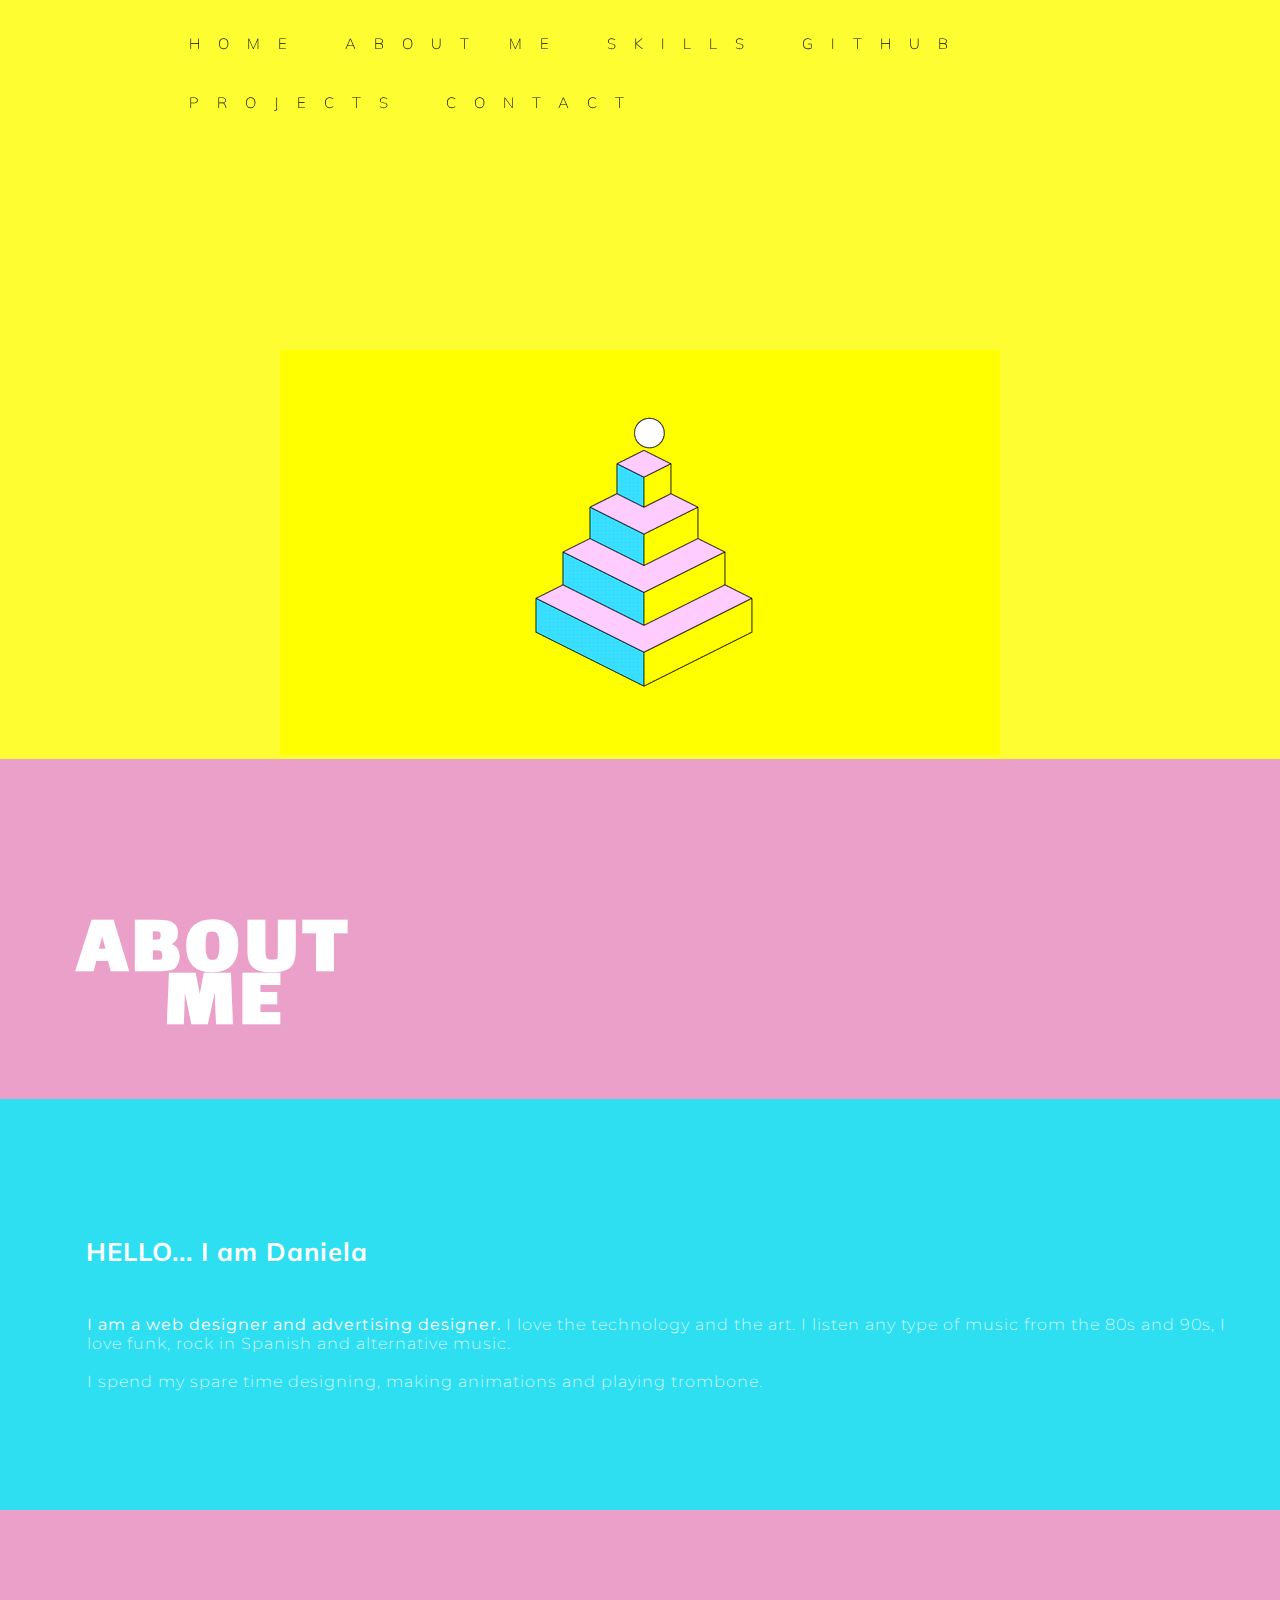
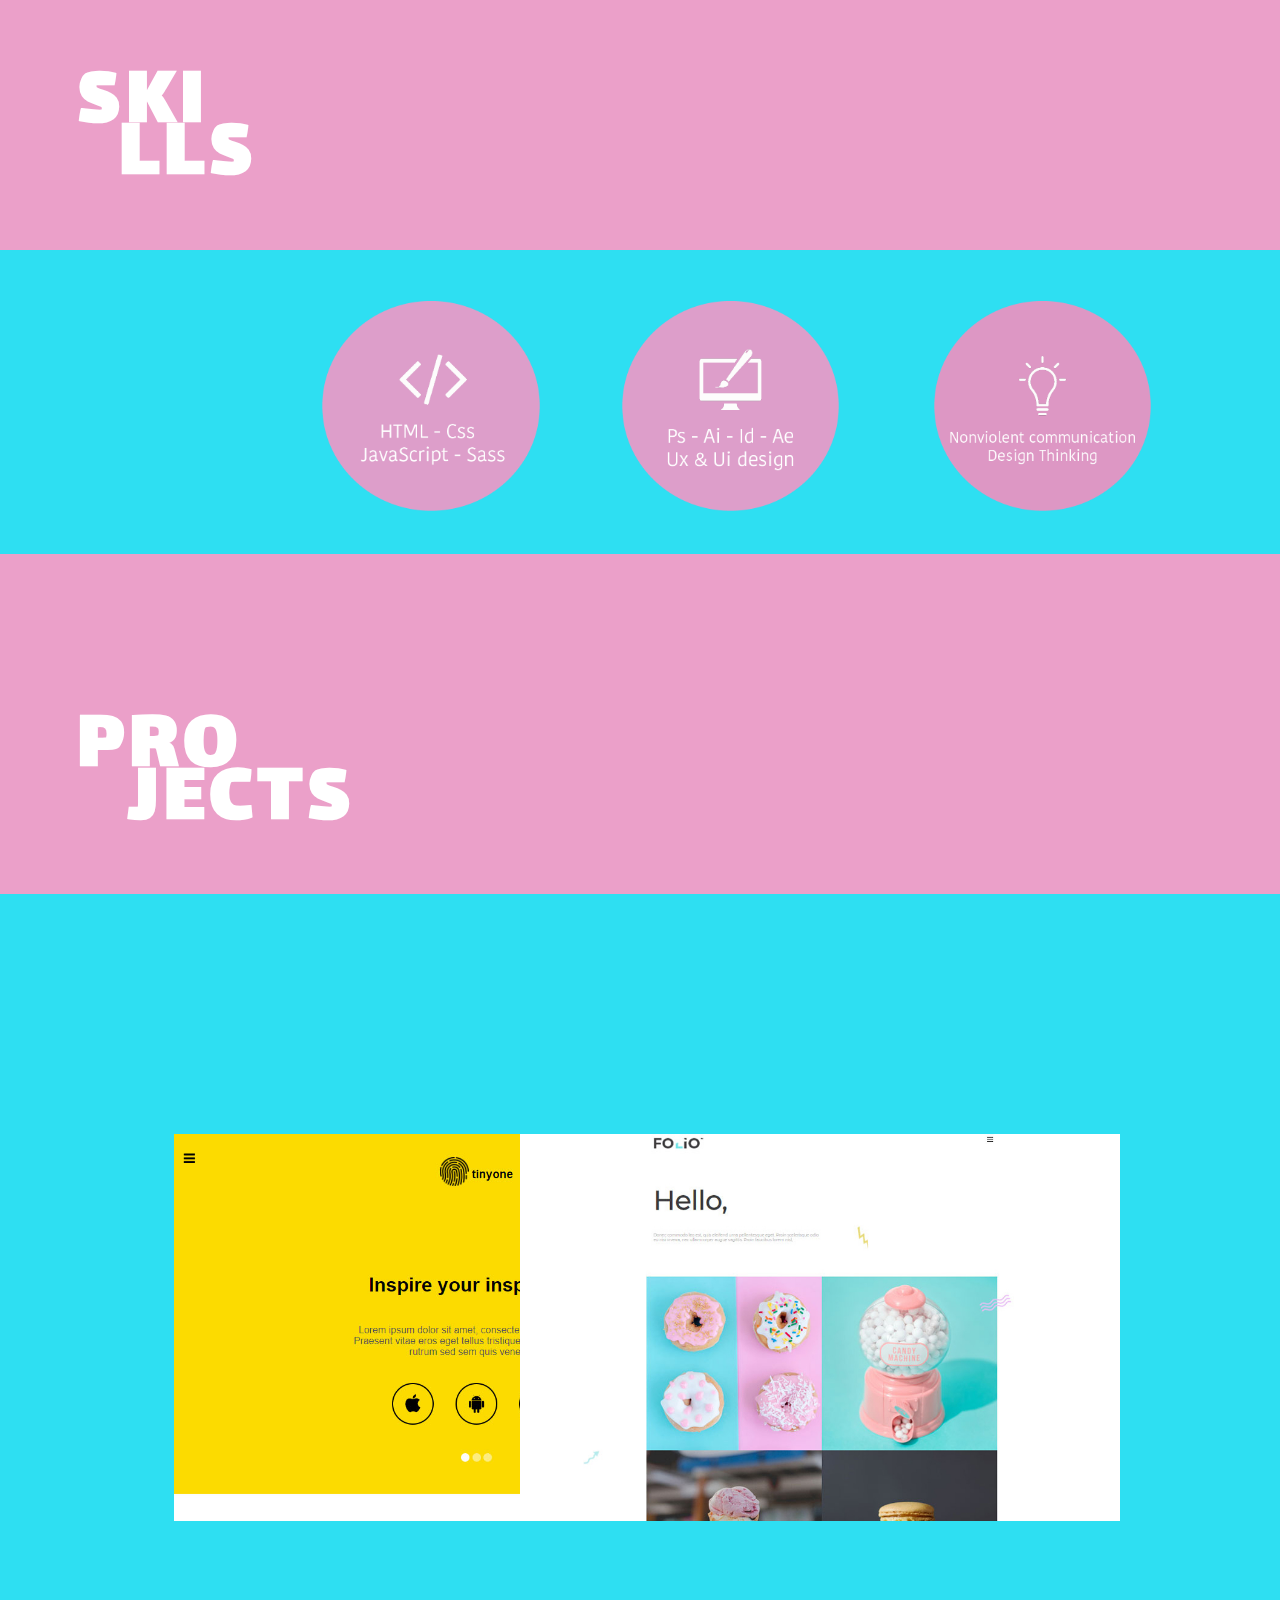
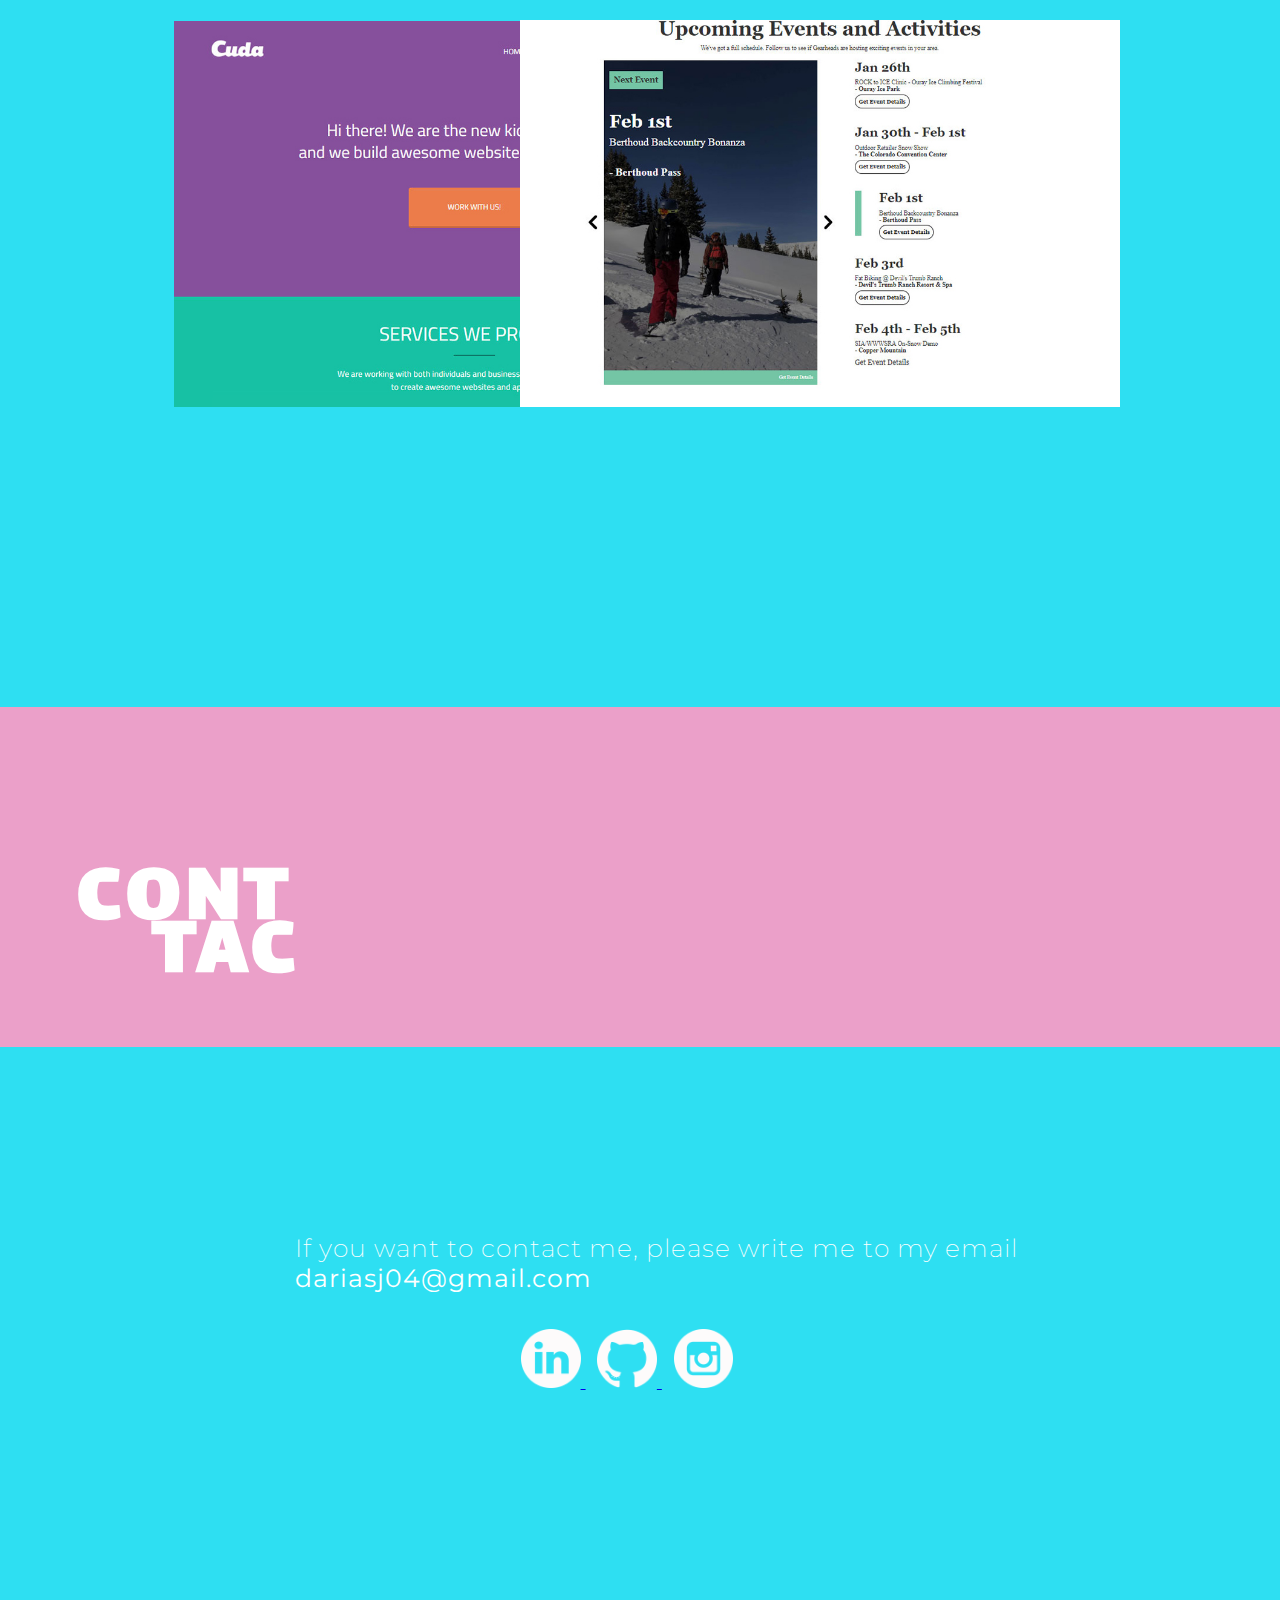
==== Portafolio-Daniela-final/prototypeO/index.html @ 11e6c34a "upload changes" ====
<!DOCTYPE html>
<html lang="en">

<head>
    <meta charset="utf-8" />
    <meta http-equiv="X-UA-Compatible" content="IE=edge">
    <title>D A N I E L A - Portfolio</title>
    <link rel="shortcut icon" href="img/cactus-of-mexico.png" type="image/x-icon">
    <meta name="viewport" content="width=device-width, initial-scale=1">
    <link href="https://fonts.googleapis.com/css?family=Anton|Montserrat" rel="stylesheet">
    <link rel="stylesheet" type="text/css" media="screen" href="css/style.css" />
    <link href="https://fonts.googleapis.com/css?family=Lalezar" rel="stylesheet">
    <link href="https://fonts.googleapis.com/css?family=Muli" rel="stylesheet">
    <link href="https://fonts.googleapis.com/css?family=Montserrat:700|Muli" rel="stylesheet">
    <link href="https://fonts.googleapis.com/css?family=Fira+Sans+Condensed" rel="stylesheet">
</head>

<body>
    <!--Header-->
    <div id="menu">
        <div id="hamburger"></div>
        <ul class="options">
            <li>
                <a class="#_home" href="#header">Home</a>
            </li>
            <li>
                <a class="#_about" href="#aboutme_section">About Me</a>
            </li>
            <li>
                <a class="#_skills" href="#skills_section">Skills</a>
            </li>
            <li>
                <a class="#_github" href="https://github.com/danielaaj12">GitHub</a>
            </li>
            <li>
                <a class="#_projects" href="#projects_section">Projects</a>
            </li>
            <li>
                <a class="#_contact" href="#contact_section">Contact</a>
            </li>
        </ul>
    </div>
    <!--Animación-->
    <div id="header">
        <div class="header_images">
            <img class="animation" src="img/gif1.gif" alt="Cactus animation">
        </div>
    </div>
    <!--About me-->
    <div id="aboutme_section">
        <div id="aboutme_title">
            <section class="aboutme_section_title">
                <h3 class="about_title">ABOUT</h3>
                <h3 class="about_title2">ME</h3>
            </section>
        </div>
        <div class="aboutme_content"><a href=""></a>
            <section class="aboutme_text_section">
                <h2 class="about_text_title"> HELLO... I am Daniela</h2>

                <p class="p_about"><strong>I am a web designer and advertising designer.</strong> I love the technology
                    and the art. I
                    listen any type of music from the 80s and 90s, I love funk, rock in Spanish and alternative music.
                </p>
                <br>
                <p class="p_about">I spend my spare time designing, making animations and playing trombone.</p>
            </section>
        </div>
    </div>
    <!--End About me section-->

    <!--Skills-->
    <div id="skills_section">
        <section class="skills_section_title">
            <h3 class="skills_title">SKI</h3>
            <h3 class="skills_title2">LLS</h3>
        </section>
        <div class="skills_content"><a href=""></a>
            <img class="design_info_img" src="img/code.png" alt="imagen de habilidades en diseño">
            <img class="soft_info_img" src="img/design.png" alt="imagen de habilidades blandas">
            <img class="web_info_img" src="img/soft.png" alt="imagen de habilidades web">
            <!--End Skills Section-->
        </div>
    </div>
    <!--End Skills section-->

    <!--Projects-->
    <div id="projects_section">
        <section class="projects_section_title">
            <h3 class="projects_title">PRO</h3>
            <h3 class="projects_title2">JECTS</h3>
        </section>
        <div class="projects_content">
            <div class="projects_images">
                <div class="c-img">
                    <img src="img/tinyone.jpg" alt="Tinyone project">
                    <div class="txt">
                        <h1>TINYONE PROJECT</h1>
                        <p>
                            This project was carried out in the second semester of the race, the idea was to pass a PSD
                            to a code that uses good practices and makes it sensitive. For the tinyone project I used
                            HTML, CSS, SASS, JS.
                        </p>
                    </div>
                </div>

                <div class="c-img-folio">
                    <img src="img/folio.jpg" alt="Folio project">
                    <div class="txt">
                        <h1>FOLIO PROJECT</h1>
                        <p>
                            This project was carried out in the second semester of the race, the idea was to pass a PSD
                            to a code that uses good practices and makes it sensitive. For the tinyone project I used
                            HTML, CSS, SASS, JS.
                        </p>
                    </div>
                </div>

                <div class="c-img-cuda">
                    <img src="img/cuda.jpg" alt="Cuda project">
                    <div class="txt">
                        <h1>CUDA PROJECT</h1>
                        <p>
                            This project was carried out in the second semester of the race, the idea was to pass a PSD
                            to a code that uses good practices and makes it sensitive. For the tinyone project I used
                            HTML, CSS, SASS, JS.
                        </p>
                    </div>
                </div>

                <div class="c-img-events">
                    <img src="img/events.jpg" alt="Events project">
                    <div class="txt">
                        <h1>EVENTS PROJECT</h1>
                        <p>
                            This project was carried out in the second semester of the race, the idea was to pass a PSD
                            to a code that uses good practices and makes it sensitive. For the tinyone project I used
                            HTML, CSS, SASS, JS.
                        </p>
                    </div>
                </div>
            </div>
        </div>
    </div>
    <!--Contact-->
    <div id="contact_section">
        <section class="contact_section_title">
            <h3 class="contact_title">CONT</h3>
            <h3 class="contact_title2">TAC</h3>
        </section>
        <div class="contact_content">
            <div class="contact_info">
                <p class="email_text">If you want to contact me, please write me to my email
                    <strong>
                        <a class="email_address" href="#">dariasj04@gmail.com</a>
                    </strong>
                </p>
                <a href="#">
                    <img class="linkedin_contact" src="img/linkedin.png" alt="linkedin logo">
                </a>

                <a href="https://github.com/danielaaj12">
                    <img class="github_contact" src="img/github-logo.png" alt="github logo">
                </a>

                <a href="https://www.instagram.com/daniela_aj12/?hl=es-la">
                    <img class="instagram_contact" src="img/instagram-logo.png" alt="instagram logo">
                </a>
            </div>
        </div>
    </div>
    <!--End Contact section-->
    <script src="js/script.js"></script>
</body>

</html>
---- Portafolio-Daniela-final/prototypeO/css/style.css ----
* {
  margin: 0;
  padding: 0; }

body {
  font-weight: 200;
  letter-spacing: 1px;
  font-family: 'Montserrat', sans-serif;
  background-color: #2EDFF2; }

#header {
  background: #FEFD32;
  color: #eba0c9;
  padding: 193px 0 0px;
  position: relative;
  text-align: center; }
  #header .header_images {
    margin-top: 6%; }

.header-inner {
  padding: 0.25em 2rem; }

#menu {
  position: sticky;
  top: 0;
  background: #FEFD32;
  padding: 55px 10% 25px;
  z-index: 1; }
  #menu .options {
    position: relative;
    top: -41px;
    list-style: none;
    margin-left: 4%; }
    #menu .options li {
      float: left;
      transition: 0.25s;
      margin: 20px; }
    #menu .options a {
      color: black;
      text-decoration: none;
      font-family: 'Muli', sans-serif;
      text-transform: uppercase;
      letter-spacing: 2ch;
      font-size: 15px; }

#content {
  text-align: center; }
  #content p {
    padding: 10%; }

.aboutme_section_title, .skills_section_title, .projects_section_title, .contact_section_title {
  background-color: #eba0c9;
  padding: 140px 0 200px;
  position: relative; }

.about_title, .about_title2, .skills_title, .skills_title2, .projects_title, .projects_title2, .contact_title, .contact_title2 {
  font-family: 'Lalezar', cursive;
  font-size: 5.3rem;
  float: left;
  padding: 25px;
  letter-spacing: 5px;
  line-height: 72%;
  text-transform: uppercase;
  padding: 6%;
  padding-top: 24px;
  color: white; }

.about_title2, .skills_title2, .projects_title2, .contact_title2 {
  margin-left: -26.6%;
  padding-top: 6%; }

.skills_title2 {
  margin-left: -19%; }

.design_info_img {
  width: 17%;
  margin-top: 4%;
  margin-left: -1%; }

.web_info_img {
  width: 17%;
  margin-left: 7%; }

.soft_info_img {
  width: 17%;
  margin-left: 6%; }

.projects_title2 {
  margin-left: -21%; }

.contact_title2 {
  margin-left: -23%; }

.aboutme_content {
  padding: 50px 0 80px;
  position: relative;
  background-color: #2EDFF2; }

.skills_content {
  background-color: #2EDFF2;
  padding: 0px 0 0px;
  position: relative; }

.projects_content {
  background-color: #2EDFF2;
  padding: 140px 0 200px;
  position: relative; }

.contact_content {
  background-color: #2EDFF2;
  padding: 140px 0 200px;
  position: relative; }

.aboutme_text_section {
  color: white;
  padding: 3%;
  font-family: 'Montserrat', sans-serif;
  padding: -1 0 30px 0; }

.about_text_title {
  font-family: "Muli", sans-serif;
  margin: 3rem;
  font-size: 1.6rem;
  padding: -1 0 30px 0;
  color: white; }

strong {
  color: white; }

.text_skills {
  color: white; }

h4 {
  color: white; }

.p_about {
  margin-left: 49px;
  color: white; }

.projects_images {
  margin-left: -53px; }

.skills_content {
  margin-bottom: 3%; }

.email_address {
  text-decoration: none;
  color: white;
  cursor: pointer; }

.email_text {
  margin-left: 21%;
  color: white; }

.email_text {
  font-size: 25px; }

.github_contact, .linkedin_contact, .instagram_contact {
  width: 5%;
  margin-top: 3%; }

.github_contact {
  margin-left: 1%; }

.linkedin_contact {
  margin-left: 40%; }

.contact_info {
  padding: 0%;
  margin: 46px; }

.instagram_contact {
  margin-left: 1%; }

.c-img-cuda {
  background: #87509c;
  width: 95%;
  max-width: 600px;
  margin: 100px auto;
  position: relative;
  overflow: hidden;
  cursor: pointer;
  margin-left: 17%;
  display: flex;
  align-items: center; }
  .c-img-cuda:before, .c-img-cuda:after {
    content: "";
    position: absolute;
    width: calc(100% - 30px);
    height: 6px;
    background: #61b59d;
    transition: all .3s; }
  .c-img-cuda:before {
    left: -100%;
    top: 10px; }
  .c-img-cuda:after {
    left: 100%;
    bottom: 10px; }
  .c-img-cuda:hover:before, .c-img-cuda:hover:after {
    left: 15px; }
  .c-img-cuda img {
    width: 100%; }
  .c-img-cuda .txt {
    text-align: center;
    position: absolute;
    transition: all .3s;
    transform: scale(1.5);
    opacity: 0; }
    .c-img-cuda .txt h1, .c-img-cuda .txt p {
      color: #FFF;
      padding: 10px 20px; }
  .c-img-cuda:hover .txt {
    transform: scale(1);
    opacity: 1; }
  .c-img-cuda:hover img {
    opacity: 0.2; }

h1 {
  letter-spacing: 2px; }

.c-img-events {
  background: black;
  width: 95%;
  max-width: 600px;
  margin: 100px auto;
  position: relative;
  overflow: hidden;
  cursor: pointer;
  margin-right: 12%;
  margin-top: -487px;
  display: flex;
  align-items: center; }
  .c-img-events:before, .c-img-events:after {
    content: "";
    position: absolute;
    width: calc(100% - 30px);
    height: 6px;
    background: #61b59d;
    transition: all .3s; }
  .c-img-events:before {
    left: -100%;
    top: 10px; }
  .c-img-events:after {
    left: 100%;
    bottom: 10px; }
  .c-img-events:hover:before, .c-img-events:hover:after {
    left: 15px; }
  .c-img-events img {
    width: 100%; }
  .c-img-events .txt {
    text-align: center;
    position: absolute;
    transition: all .3s;
    transform: scale(1.5);
    opacity: 0; }
    .c-img-events .txt h1, .c-img-events .txt p {
      color: #FFF;
      padding: 10px 20px; }
  .c-img-events:hover .txt {
    transform: scale(1);
    opacity: 1; }
  .c-img-events:hover img {
    opacity: 0.2; }

h1 {
  letter-spacing: 2px; }

.c-img-folio {
  background: #e8aed3;
  width: 95%;
  max-width: 600px;
  margin: 100px auto;
  position: relative;
  overflow: hidden;
  cursor: pointer;
  margin-right: 12%;
  margin-top: -487px;
  display: flex;
  align-items: center; }
  .c-img-folio:before, .c-img-folio:after {
    content: "";
    position: absolute;
    width: calc(100% - 30px);
    height: 6px;
    background: white;
    transition: all .3s; }
  .c-img-folio:before {
    left: -100%;
    top: 10px; }
  .c-img-folio:after {
    left: 100%;
    bottom: 10px; }
  .c-img-folio:hover:before, .c-img-folio:hover:after {
    left: 15px; }
  .c-img-folio img {
    width: 100%; }
  .c-img-folio .txt {
    text-align: center;
    position: absolute;
    transition: all .3s;
    transform: scale(1.5);
    opacity: 0; }
    .c-img-folio .txt h1, .c-img-folio .txt p {
      color: #FFF;
      padding: 10px 20px; }
  .c-img-folio:hover .txt {
    transform: scale(1);
    opacity: 1; }
  .c-img-folio:hover img {
    opacity: 0.2; }

h1 {
  letter-spacing: 2px; }

.c-img {
  width: 95%;
  max-width: 600px;
  margin: 100px auto;
  position: relative;
  overflow: hidden;
  cursor: pointer;
  background: #373535;
  margin-left: 17%;
  display: flex;
  align-items: center; }
  .c-img:before, .c-img:after {
    content: "";
    position: absolute;
    width: calc(100% - 30px);
    height: 6px;
    background: #d5d1d1;
    transition: all .3s; }
  .c-img:before {
    left: -100%;
    top: 10px; }
  .c-img:after {
    left: 100%;
    bottom: 10px; }
  .c-img:hover:before, .c-img:hover:after {
    left: 15px; }
  .c-img img {
    width: 100%; }
  .c-img .txt {
    text-align: center;
    position: absolute;
    transition: all .3s;
    transform: scale(1.5);
    opacity: 0; }
    .c-img .txt h1, .c-img .txt p {
      color: #FFF;
      padding: 10px 20px; }
  .c-img:hover .txt {
    transform: scale(1);
    opacity: 1; }
  .c-img:hover img {
    opacity: 0.1; }

h1 {
  letter-spacing: 2px; }

@media (max-width: 1024px) {
  .animation {
    width: 104%;
    margin-top: -6%; }

  .options {
    display: none; }

  .about_title2 {
    margin-left: -84.6%;
    padding-top: 22%; }

  .aboutme_text_section {
    padding: 0%; }

  .aboutme_content {
    background-color: #2EDFF2; }

  .skills_title2 {
    margin-left: -46%;
    margin-top: 18%; }

  .skills_content {
    background-color: white; }

  .projects_title2 {
    margin-left: -2%;
    margin-top: -11%; }

  .skills_description {
    margin-left: 39%; }

  .contact_title2 {
    margin-top: -10%;
    margin-left: 2%; }

  .skills_content {
    background-color: white; }

  .design_info_img, .soft_info_img, .web_info_img {
    width: 104%; }

  .design_info_img, .web_info_img, .soft_info_img {
    width: 69%;
    margin-left: 15%;
    margin-top: 30%; } }
@media (max-width: 768px) {
  .animation {
    width: 104%;
    margin-top: -6%; }

  .options {
    display: none; }

  .about_title2 {
    margin-left: -84.6%;
    padding-top: 22%; }

  .aboutme_text_section {
    padding: 0%; }

  .aboutme_content {
    background-color: #d75964ff; }

  .skills_title2 {
    margin-left: -46%;
    margin-top: 18%; }

  .skills_content {
    background-color: #2EDFF2; }

  .projects_title2 {
    margin-left: -2%;
    margin-top: -11%; }

  .skills_description {
    margin-left: 39%; }

  .contact_title2 {
    margin-top: -10%;
    margin-left: 2%; }

  .design_info_img, .soft_info_img, .web_info_img {
    width: 104%; }

  .design_info_img, .web_info_img, .soft_info_img {
    width: 69%;
    margin-left: 15%;
    margin-top: 15%; }

  .projects_content {
    background-color: #0D1321;
    background-image: url(../img/texture1.png); }

  .email_text {
    margin-left: 13%;
    font-size: 23px;
    margin-top: -18%; }

  .github_contact, .linkedin_contact {
    width: 13%;
    margin-top: 11%;
    cursor: pointer; }

  .github_contact {
    margin-left: 2%; }

  .linkedin_contact {
    margin-left: 28%; }

  .contact_info {
    padding: 0%;
    margin: -36px;
    margin-top: 37%; } }

/*# sourceMappingURL=style.css.map */
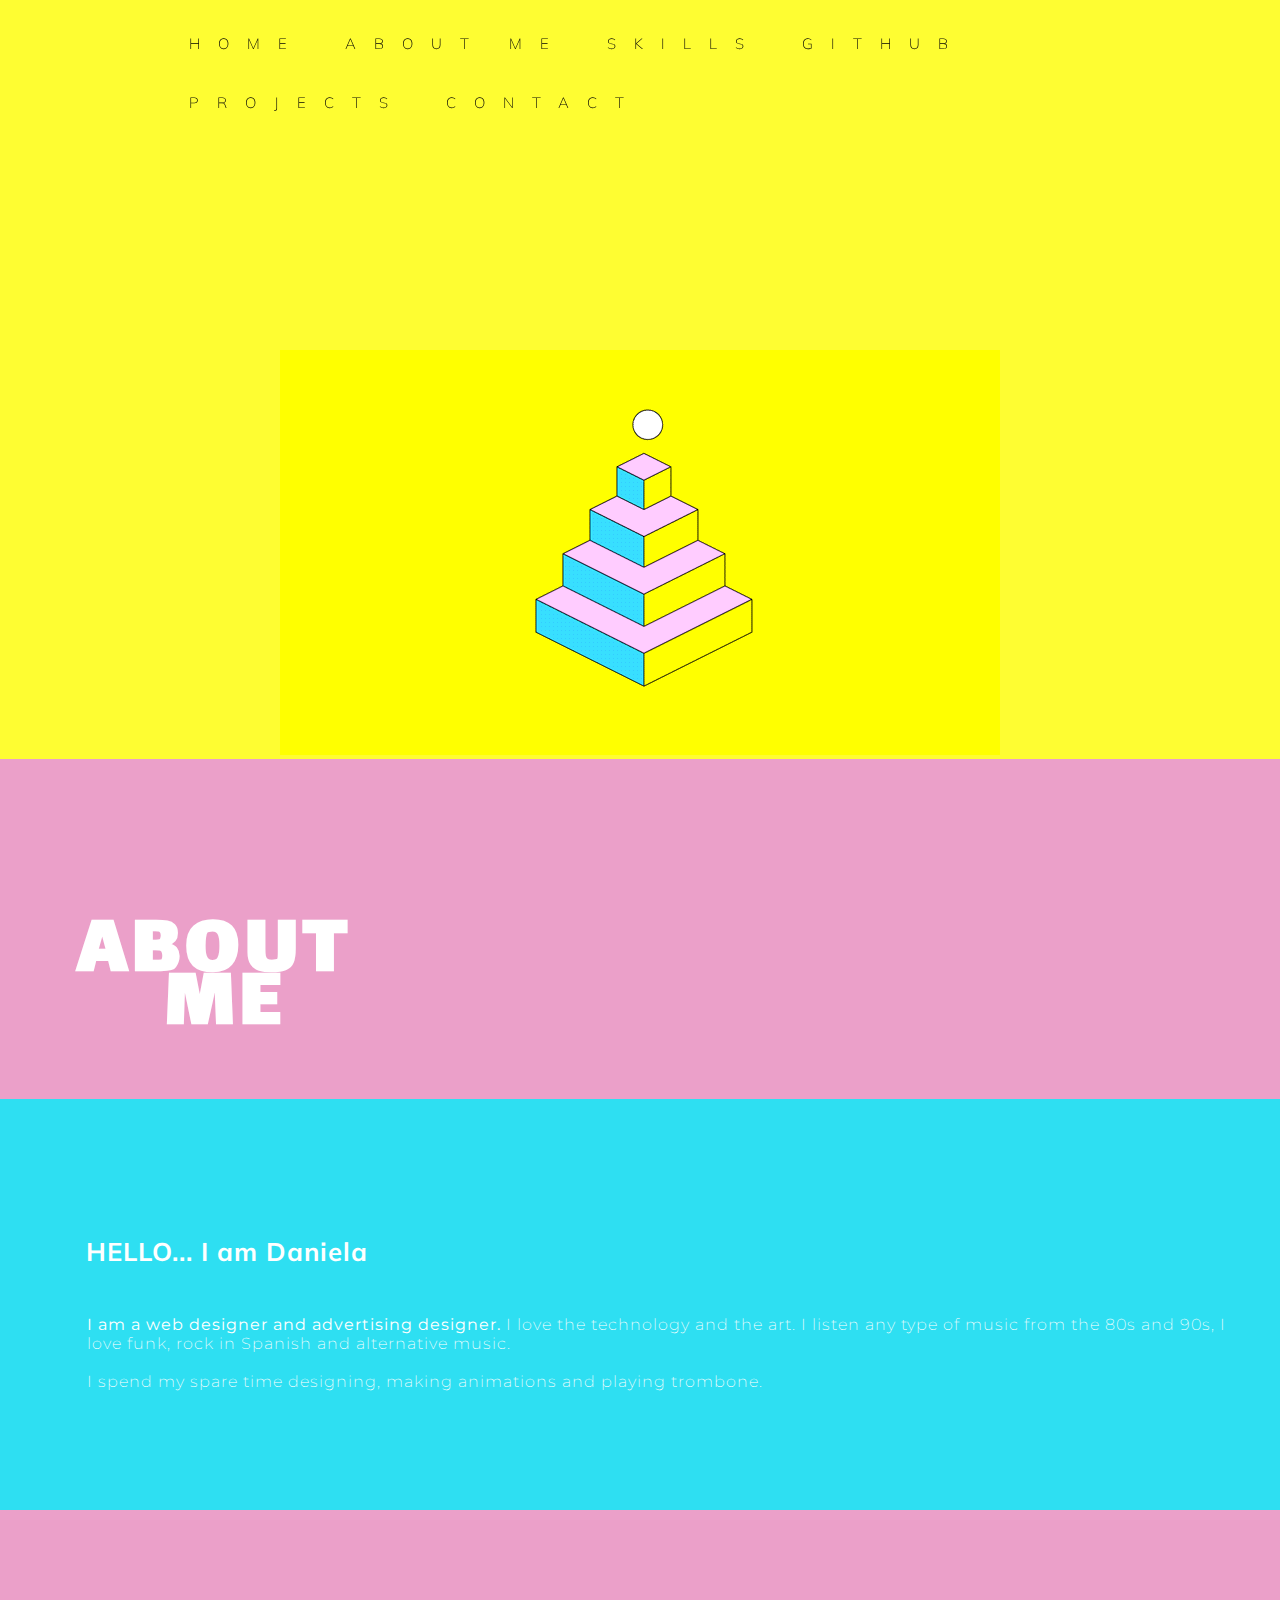
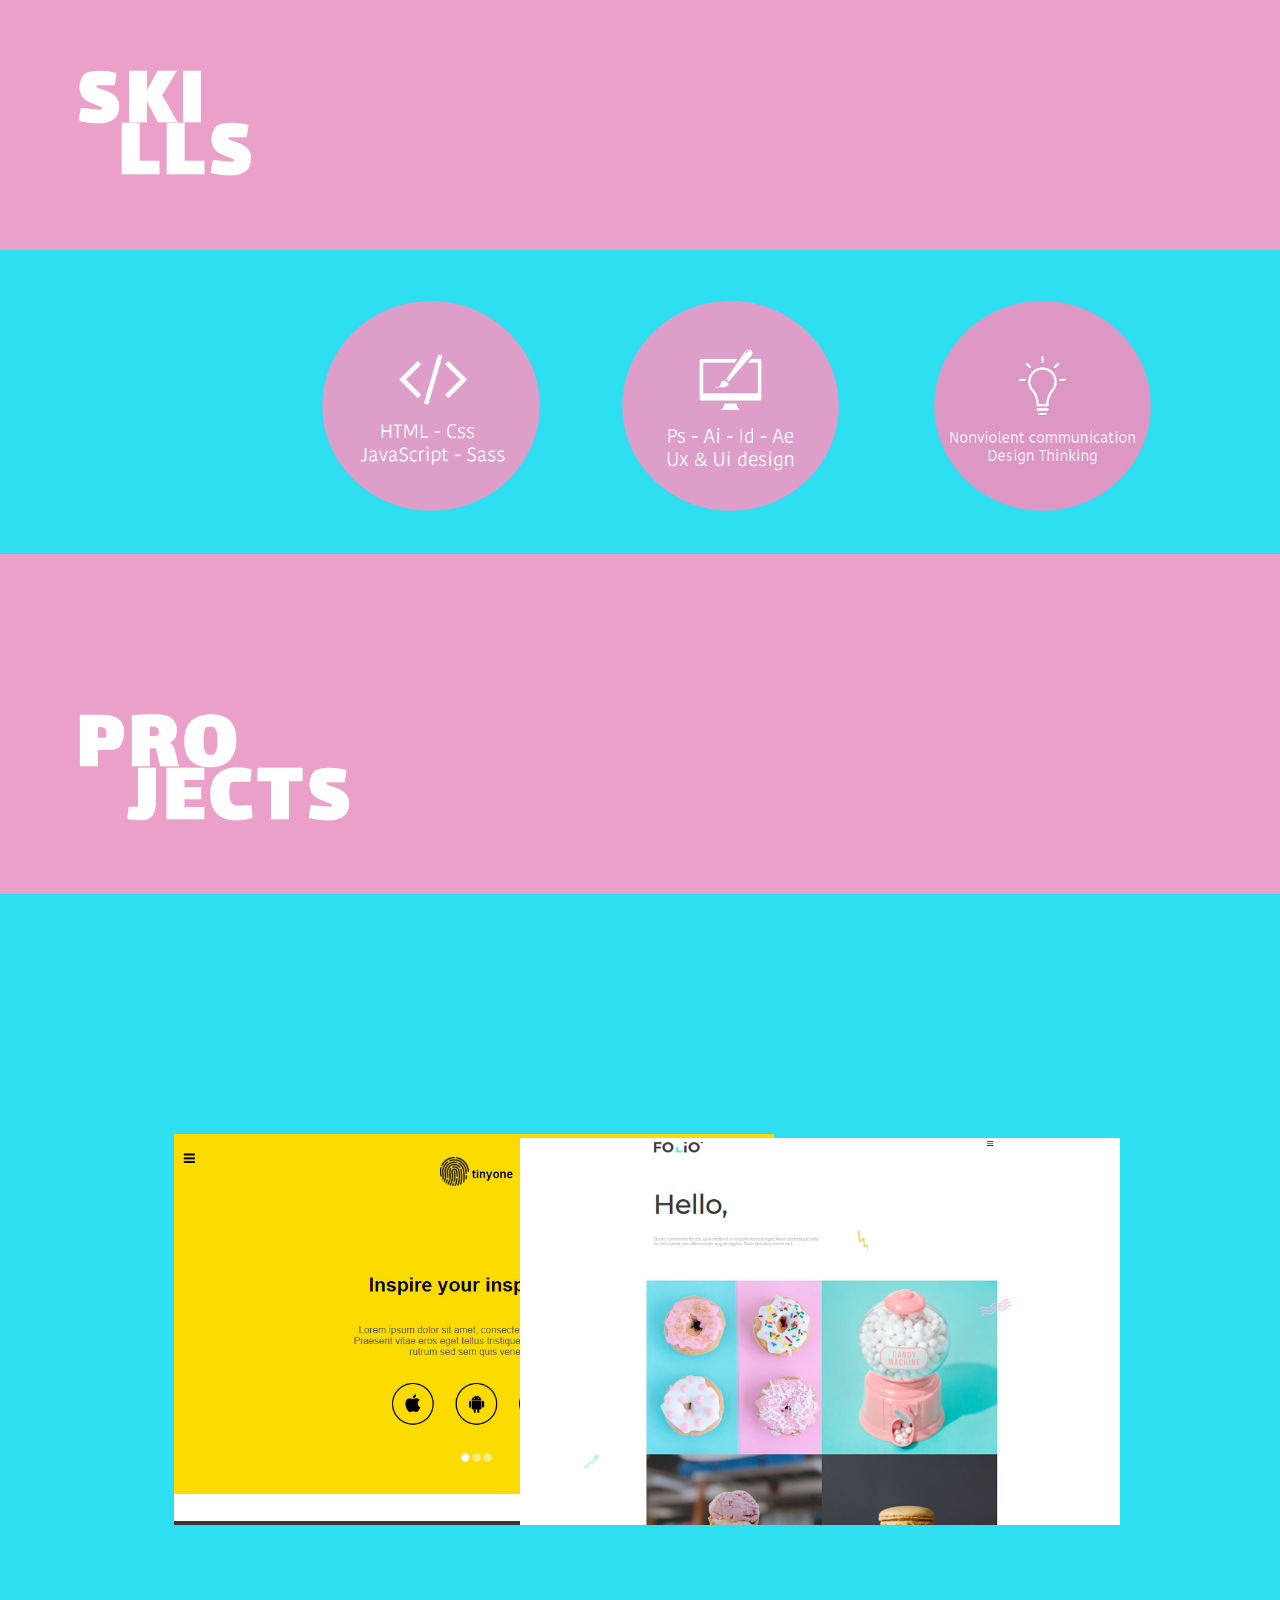
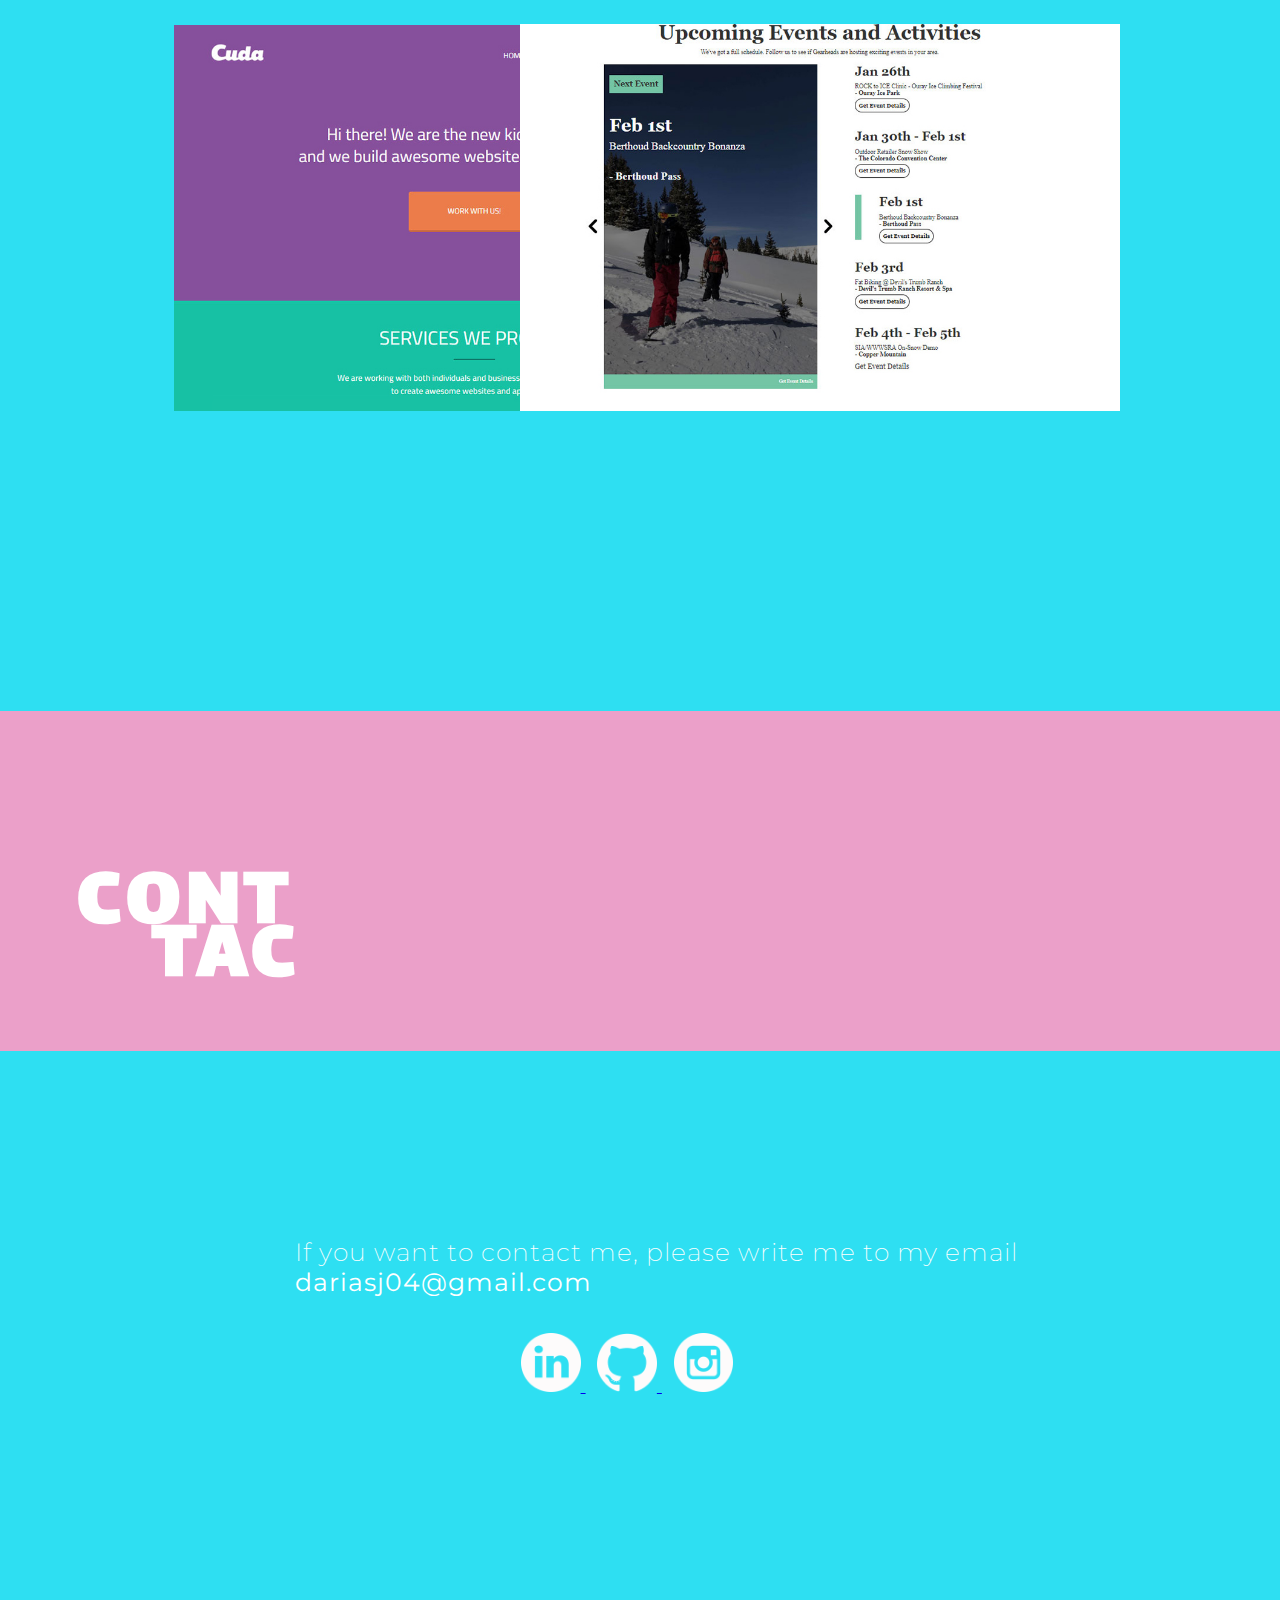
==== commit c0a1fe3d: "upload files" ====
--- a/Portafolio-Daniela-final/prototypeO/index.html
+++ b/Portafolio-Daniela-final/prototypeO/index.html
@@ -93,7 +93,9 @@
         <div class="projects_content">
             <div class="projects_images">
                 <div class="c-img">
-                    <img src="img/tinyone.jpg" alt="Tinyone project">
+                        <a href="https://github.com/danielaaj12/Pr-ctica-Tinyone">
+                            <img src="img/tinyone.jpg" alt="Tinyone">
+                        </a>
                     <div class="txt">
                         <h1>TINYONE PROJECT</h1>
                         <p>
@@ -103,6 +105,9 @@
                         </p>
                     </div>
                 </div>
+                <a href="https://github.com/danielaaj12">
+                  
+                </a>
 
                 <div class="c-img-folio">
                     <img src="img/folio.jpg" alt="Folio project">
@@ -127,7 +132,7 @@
                         </p>
                     </div>
                 </div>
-
+            
                 <div class="c-img-events">
                     <img src="img/events.jpg" alt="Events project">
                     <div class="txt">
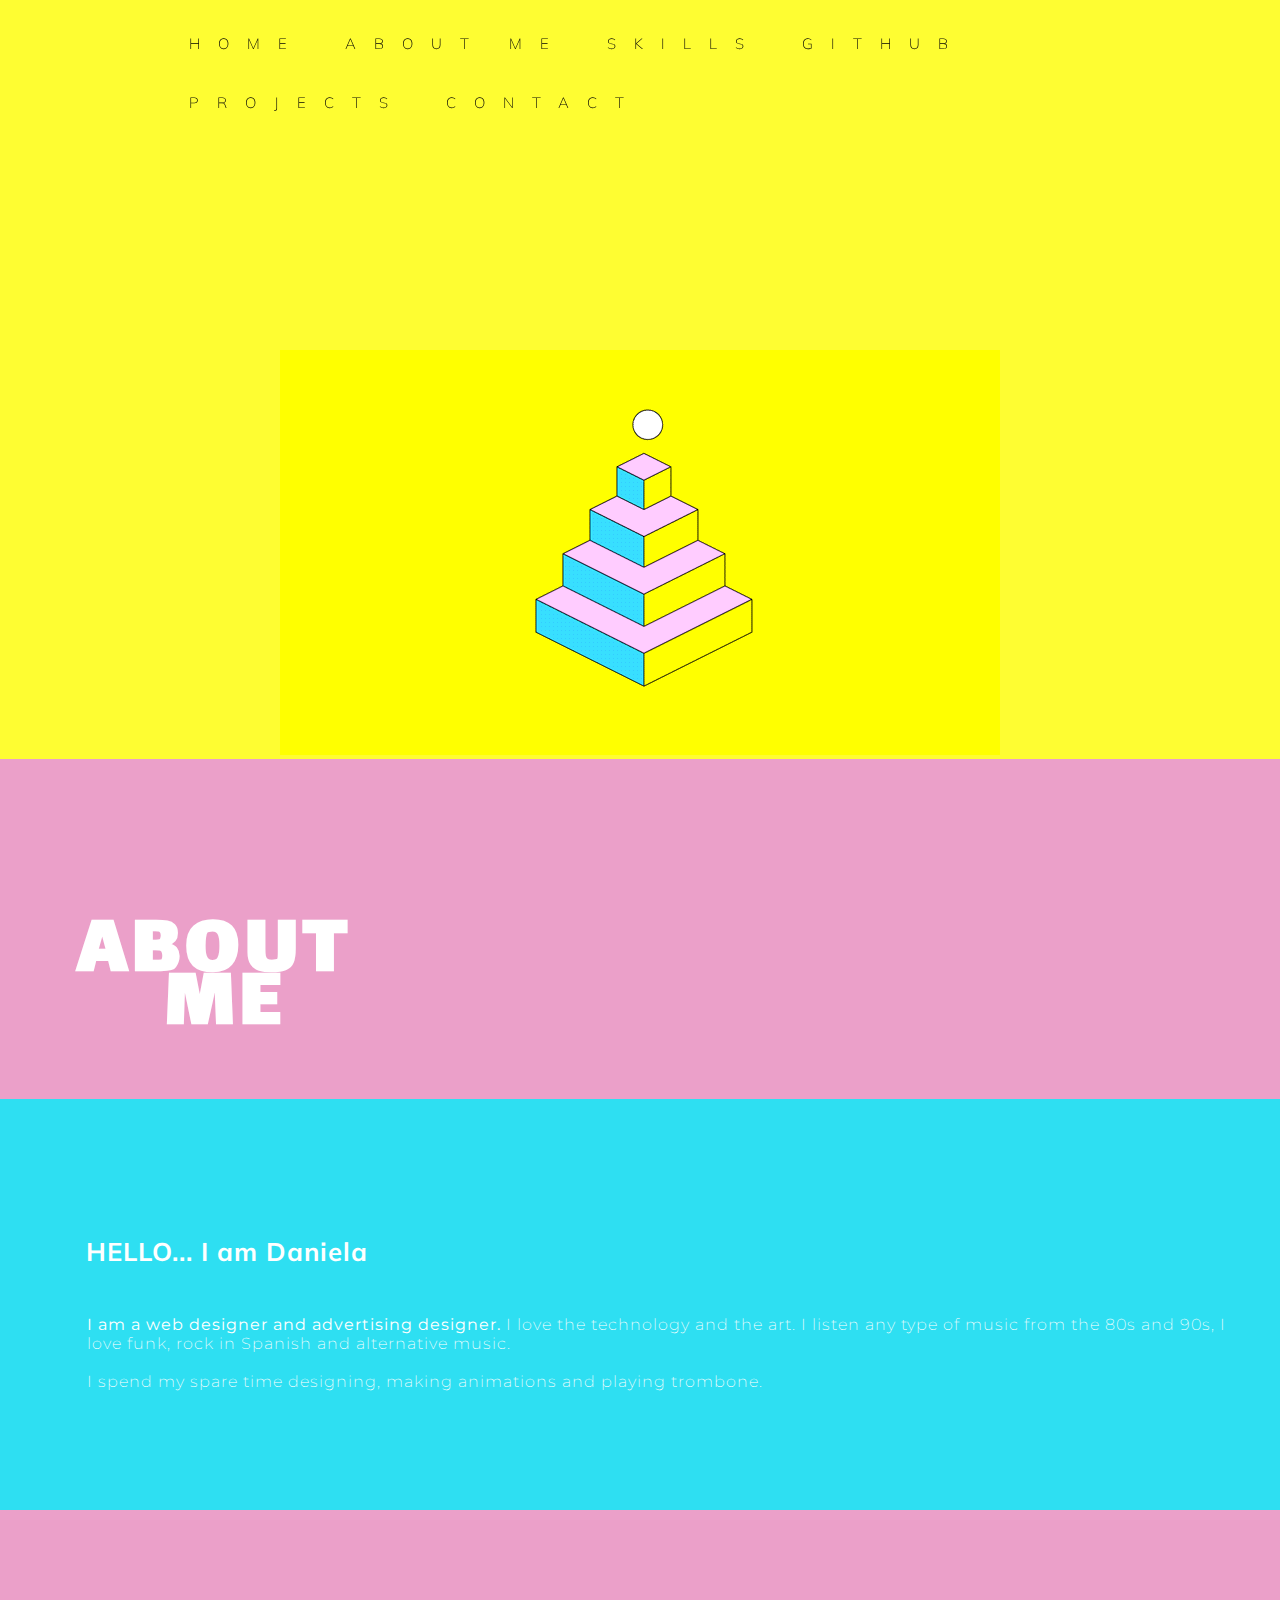
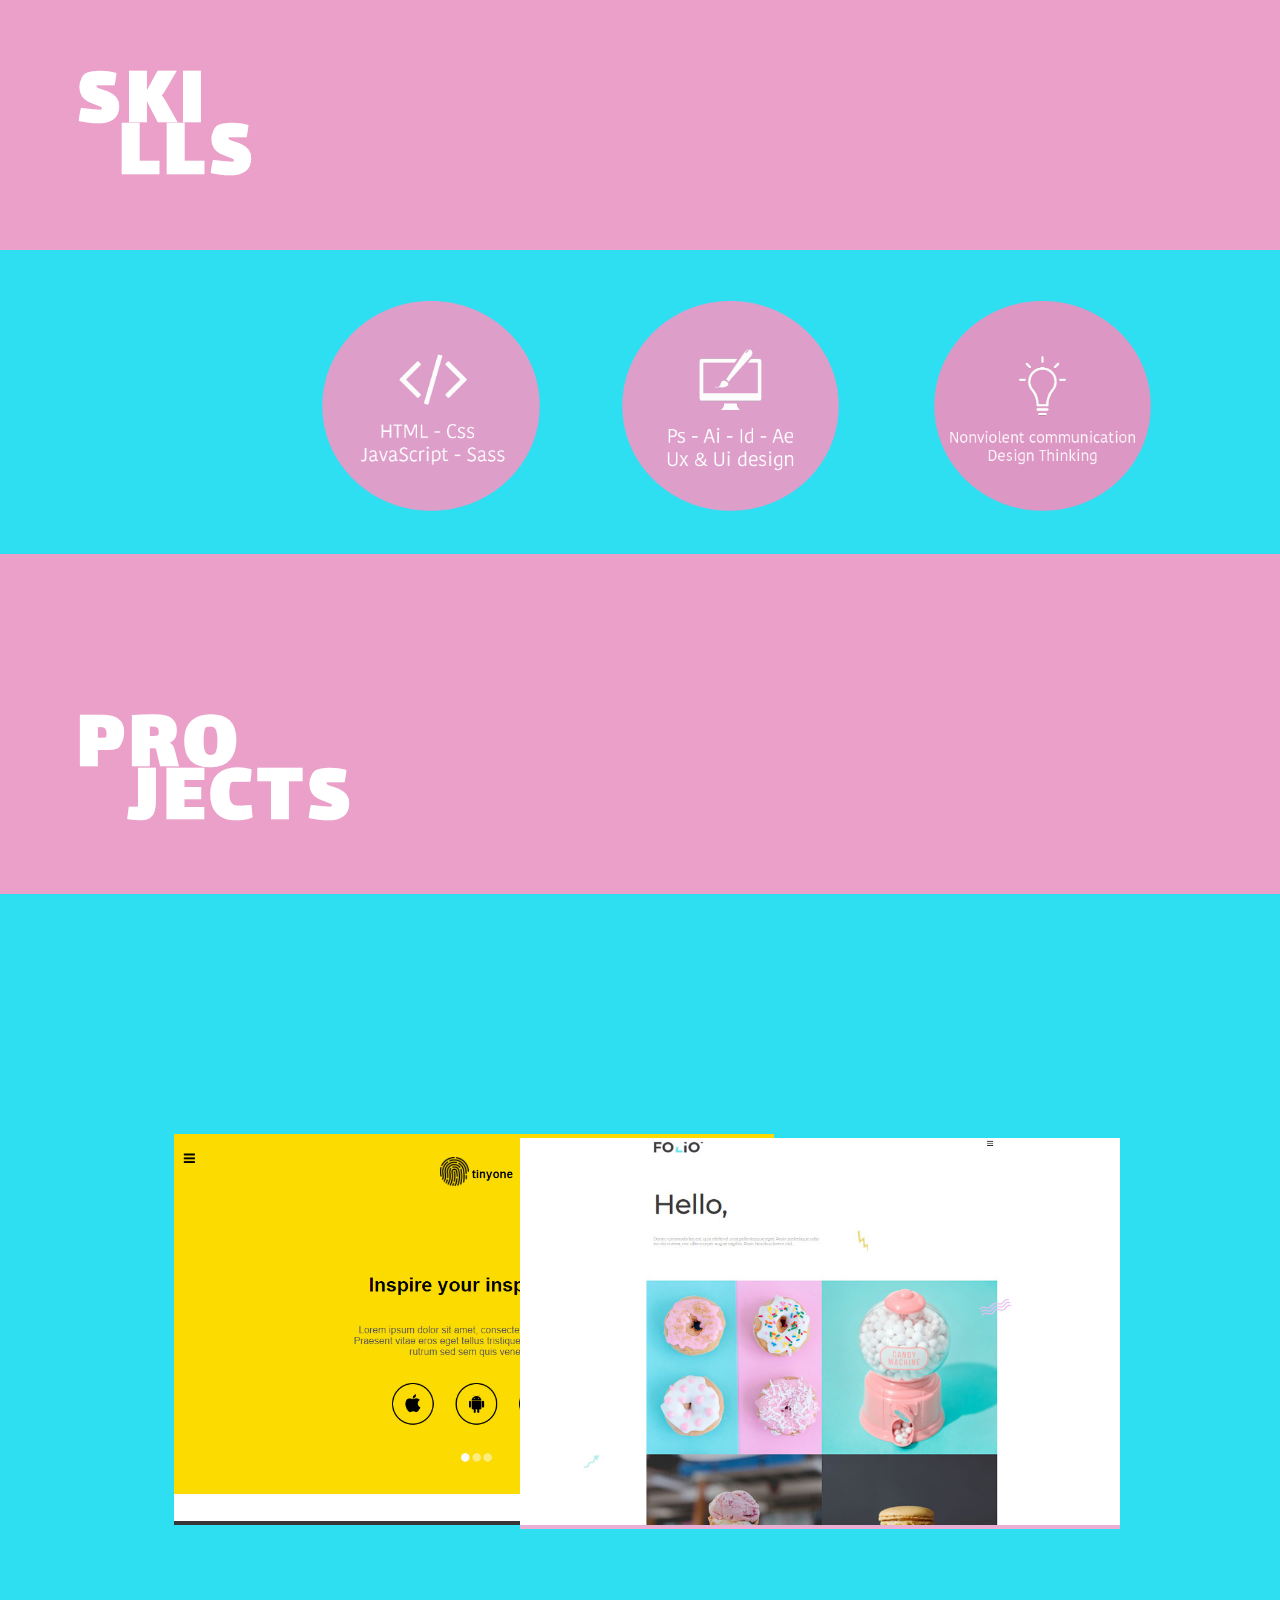
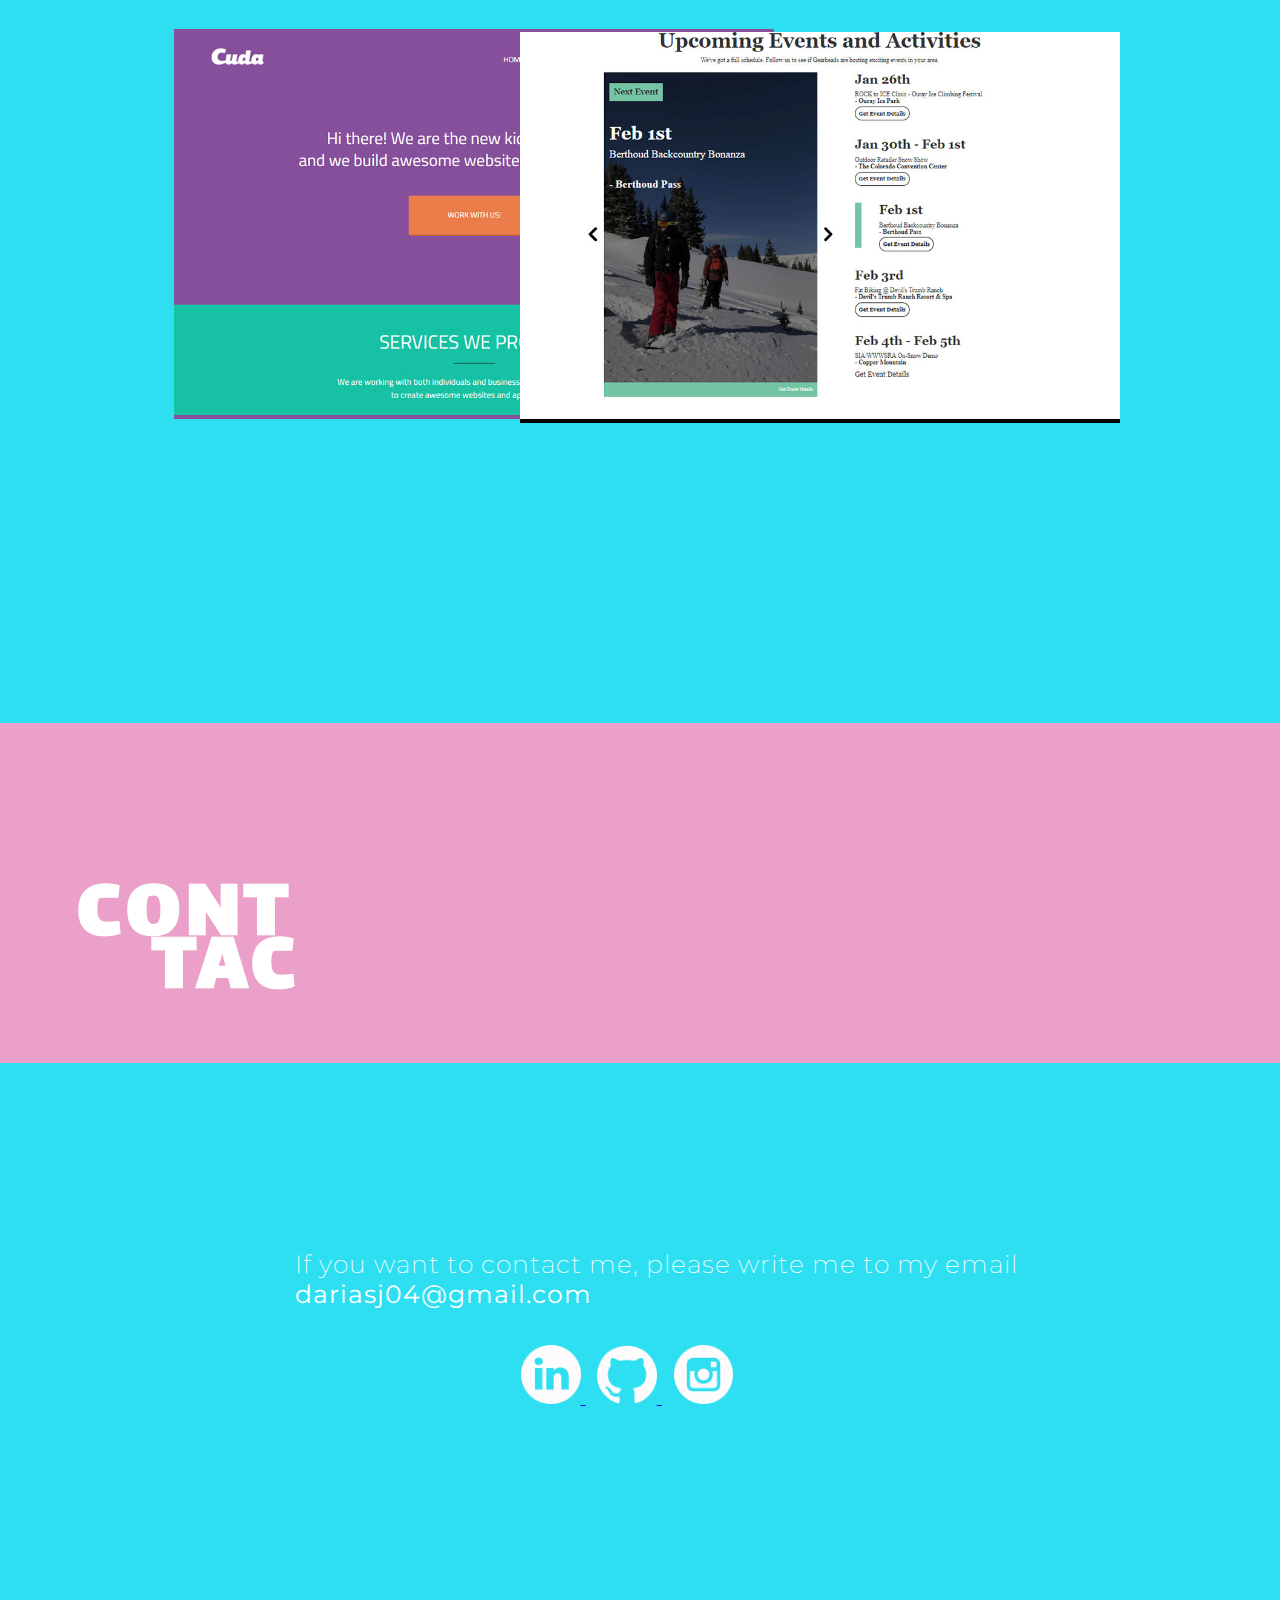
==== commit 8e6787a9: "upload files" ====
--- a/Portafolio-Daniela-final/prototypeO/index.html
+++ b/Portafolio-Daniela-final/prototypeO/index.html
@@ -105,12 +105,12 @@
                         </p>
                     </div>
                 </div>
-                <a href="https://github.com/danielaaj12">
-                  
-                </a>
 
                 <div class="c-img-folio">
-                    <img src="img/folio.jpg" alt="Folio project">
+            
+                        <a href="https://github.com/danielaaj12/Examen-Final">
+                            <img src="img/folio.jpg" alt="Tinyone">
+                        </a>
                     <div class="txt">
                         <h1>FOLIO PROJECT</h1>
                         <p>
@@ -122,7 +122,9 @@
                 </div>
 
                 <div class="c-img-cuda">
-                    <img src="img/cuda.jpg" alt="Cuda project">
+                        <a href="https://github.com/danielaaj12/examen-2-jimmy">
+                            <img src="img/cuda.jpg" alt="Tinyone">
+                        </a>
                     <div class="txt">
                         <h1>CUDA PROJECT</h1>
                         <p>
@@ -134,7 +136,9 @@
                 </div>
             
                 <div class="c-img-events">
-                    <img src="img/events.jpg" alt="Events project">
+                        <a href="https://github.com/danielaaj12/Quiz-2">
+                            <img src="img/events.jpg" alt="Tinyone">
+                        </a>
                     <div class="txt">
                         <h1>EVENTS PROJECT</h1>
                         <p>
